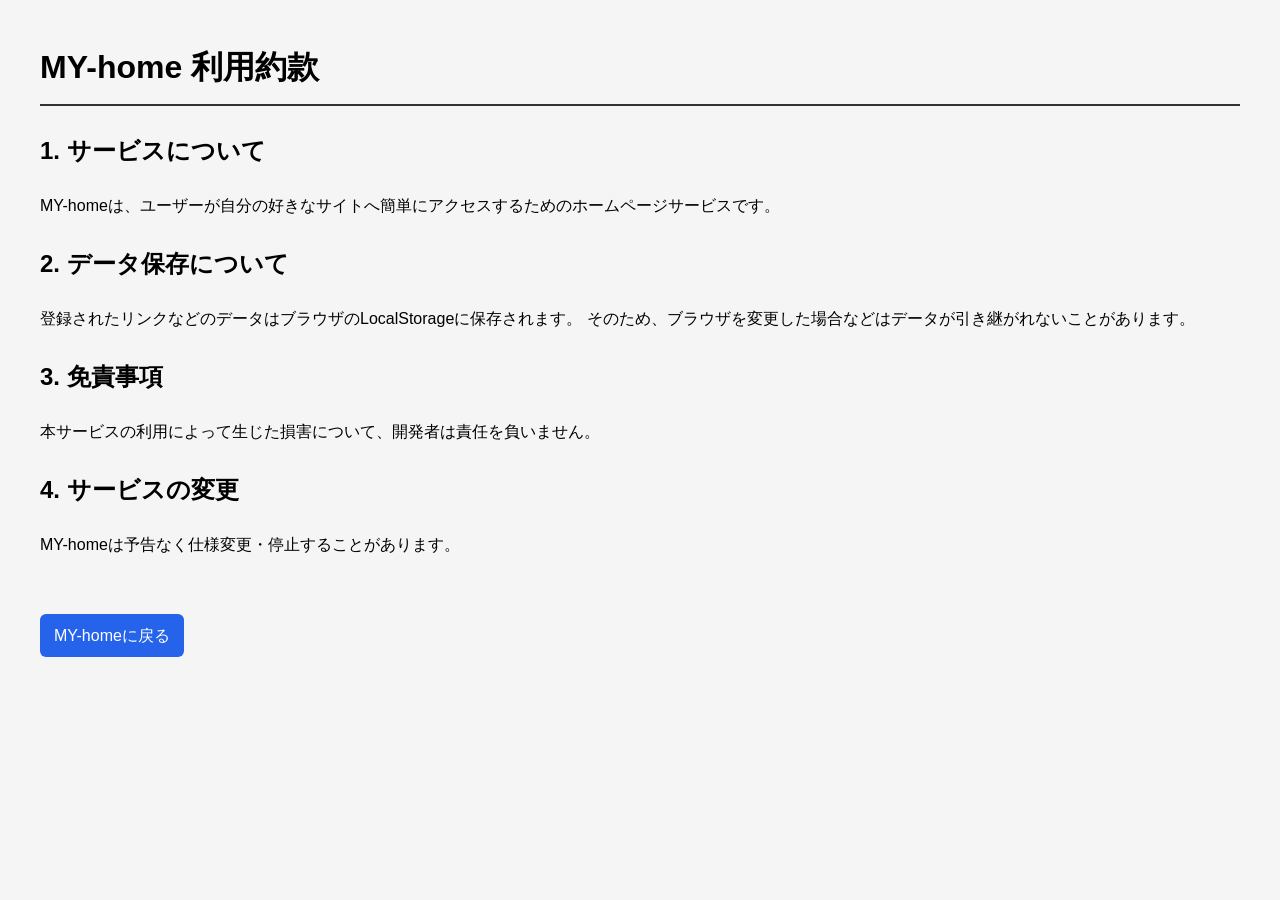
==== terms.html @ d426a25c "Create terms.html" ====
<!DOCTYPE html>
<html lang="ja">
<head>
<meta charset="UTF-8">
<meta name="viewport" content="width=device-width, initial-scale=1.0">
<title>利用約款 | MY-home</title>

<style>
body{
font-family:sans-serif;
margin:40px;
line-height:1.7;
background:#f5f5f5;
}

h1{
border-bottom:2px solid #333;
padding-bottom:10px;
}

.section{
margin-top:25px;
}

.back{
margin-top:40px;
display:inline-block;
padding:8px 14px;
background:#2563eb;
color:white;
text-decoration:none;
border-radius:6px;
}
</style>
</head>

<body>

<h1>MY-home 利用約款</h1>

<div class="section">
<h2>1. サービスについて</h2>
<p>
MY-homeは、ユーザーが自分の好きなサイトへ簡単にアクセスするためのホームページサービスです。
</p>
</div>

<div class="section">
<h2>2. データ保存について</h2>
<p>
登録されたリンクなどのデータはブラウザのLocalStorageに保存されます。
そのため、ブラウザを変更した場合などはデータが引き継がれないことがあります。
</p>
</div>

<div class="section">
<h2>3. 免責事項</h2>
<p>
本サービスの利用によって生じた損害について、開発者は責任を負いません。
</p>
</div>

<div class="section">
<h2>4. サービスの変更</h2>
<p>
MY-homeは予告なく仕様変更・停止することがあります。
</p>
</div>

<a href="index" class="back">MY-homeに戻る</a>

</body>
</html>
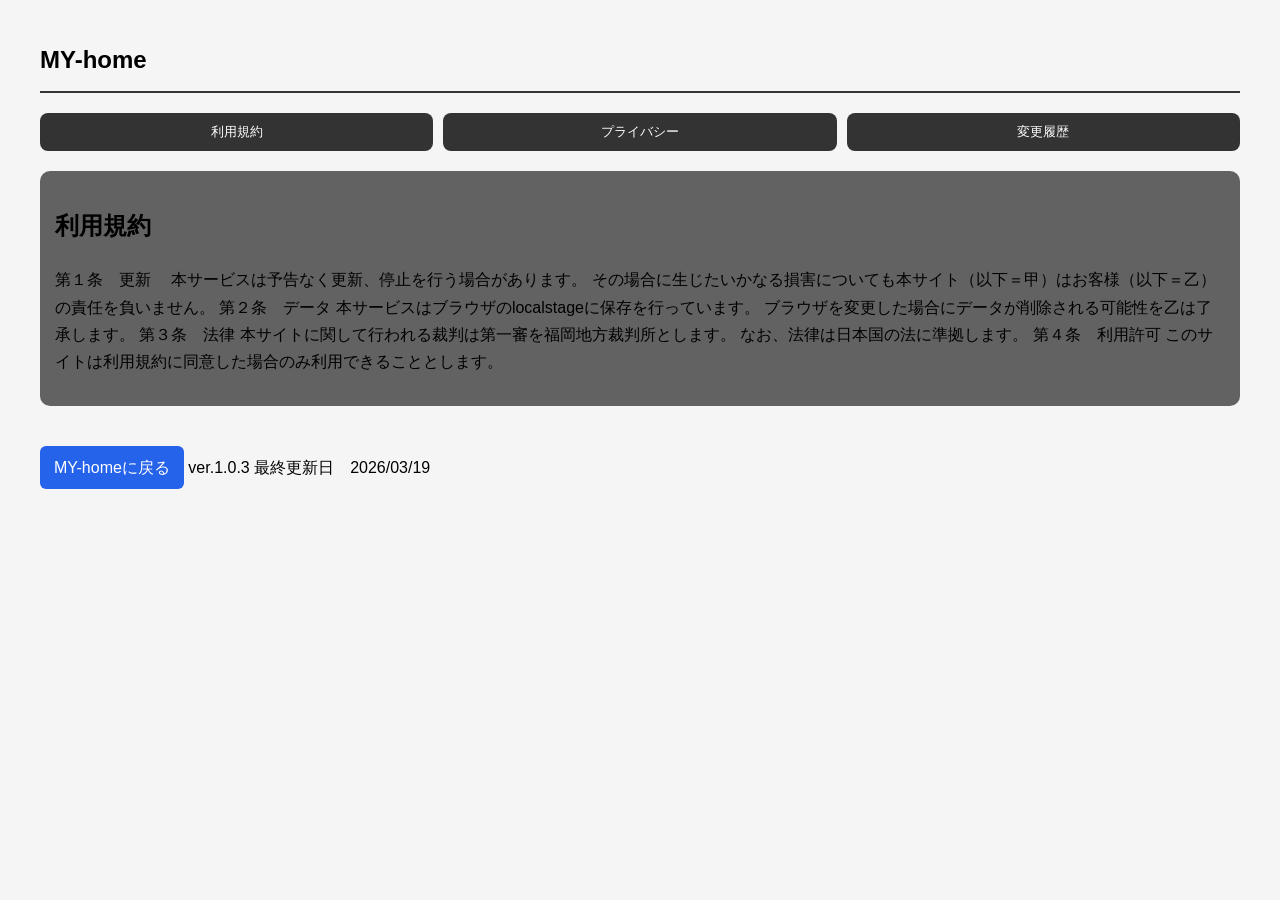
==== commit 95537dc6: "Update terms.html" ====
--- a/terms.html
+++ b/terms.html
@@ -31,43 +31,131 @@
 text-decoration:none;
 border-radius:6px;
 }
+  .tabs {
+  display: flex;
+  gap: 10px;
+  margin-bottom: 20px;
+}
+
+.tabs button {
+  flex: 1;
+  padding: 10px;
+  border: none;
+  background: #333;
+  color: white;
+  border-radius: 8px;
+  cursor: pointer;
+}
+
+.tabs button:hover {
+  background: #555;
+}
+
+.tab-content {
+  background: rgba(0,0,0,0.6);
+  padding: 15px;
+  border-radius: 10px;
+}
 </style>
 </head>
 
 <body>
 
-<h1>MY-home 利用約款</h1>
+<section id="terms">
 
-<div class="section">
-<h2>1. サービスについて</h2>
-<p>
-MY-homeは、ユーザーが自分の好きなサイトへ簡単にアクセスするためのホームページサービスです。
-</p>
+  <h1>MY-home</h1>
+
+  <!-- タブ -->
+  <div class="tabs">
+    <button onclick="showTab('terms')">利用規約</button>
+    <button onclick="showTab('privacy')">プライバシー</button>
+    <button onclick="showTab('history')">変更履歴</button>
+  </div>
+
+  <!-- 利用規約 -->
+  <div class="tab-content" id="terms-content">
+    <h2>利用規約</h2>
+    <p>
+第１条　更新
+　本サービスは予告なく更新、停止を行う場合があります。
+  その場合に生じたいかなる損害についても本サイト（以下＝甲）はお客様（以下＝乙）の責任を負いません。
+第２条　データ
+  本サービスはブラウザのlocalstageに保存を行っています。
+  ブラウザを変更した場合にデータが削除される可能性を乙は了承します。
+第３条　法律
+  本サイトに関して行われる裁判は第一審を福岡地方裁判所とします。
+  なお、法律は日本国の法に準拠します。
+第４条　利用許可
+  このサイトは利用規約に同意した場合のみ利用できることとします。
+    </p>
+  </div>
+
+  <!-- プライバシー -->
+  <div class="tab-content" id="privacy-content" style="display:none;">
+    <h2>プライバシーポリシー</h2>
+    <p>本サイトはお客様に対してデータの収集等を行う場合があります。</p>
+  </div>
+
+  <!-- 変更履歴 -->
+  <div class="tab-content" id="history-content" style="display:none;">
+    <h2>変更履歴</h2>
+    <ul>
+      <li>
+2026/03/19　Ver.1.0.3
+20：42
+利用規約の表示方法を変更
+プライバシーポリシー、変更履歴を表示させるよう変更
+20：22
+HP内のニュースの表示方法を変更
+軽微なバグを修正
+2026/03/12　Ver.1.0.2
+8：05
+ドラッグですることでフォルダ内のアイコンの順番が変更できる機能を追加
+google検索機能を追加
+2026/03/08　Ver.1.0.1
+8：00
+ニュースが表示されなくなるなどいくつかの問題を修正
+サイトアイコンを自動取得して表示させる機能を追加
+サイトアイコンの形を正方形に修正
+軽微なバグを修正
+2026 03/05 Ver.1.0.0
+22:40
+利用約款を追加
+22:31
+News配信機能を追加
+18：25
+googleアナリティクスにて分析開始
+18：15
+Instagramで一般に公開
+18：04
+背景色変更機能と壁紙を写真で反映できる機能を追加
+17：54
+天気を表示する機能を追加
+17：49
+色彩の関係で時計が表示されない問題を修正
+17:40　
+my-homeサイト公開
+バックアップ機能の追加
+</li>
+    </ul>
+  </div>
+
+</section>
+  
 </div>
-
-<div class="section">
-<h2>2. データ保存について</h2>
-<p>
-登録されたリンクなどのデータはブラウザのLocalStorageに保存されます。
-そのため、ブラウザを変更した場合などはデータが引き継がれないことがあります。
-</p>
-</div>
-
-<div class="section">
-<h2>3. 免責事項</h2>
-<p>
-本サービスの利用によって生じた損害について、開発者は責任を負いません。
-</p>
-</div>
-
-<div class="section">
-<h2>4. サービスの変更</h2>
-<p>
-MY-homeは予告なく仕様変更・停止することがあります。
-</p>
-</div>
-
+  
 <a href="index" class="back">MY-homeに戻る</a>
 
+<script>function showTab(tab) {
+  document.getElementById("terms-content").style.display = "none";
+  document.getElementById("privacy-content").style.display = "none";
+  document.getElementById("history-content").style.display = "none";
+
+  document.getElementById(tab + "-content").style.display = "block";
+}
+</script>
+  
 </body>
 </html>
+ver.1.0.3
+最終更新日　2026/03/19
